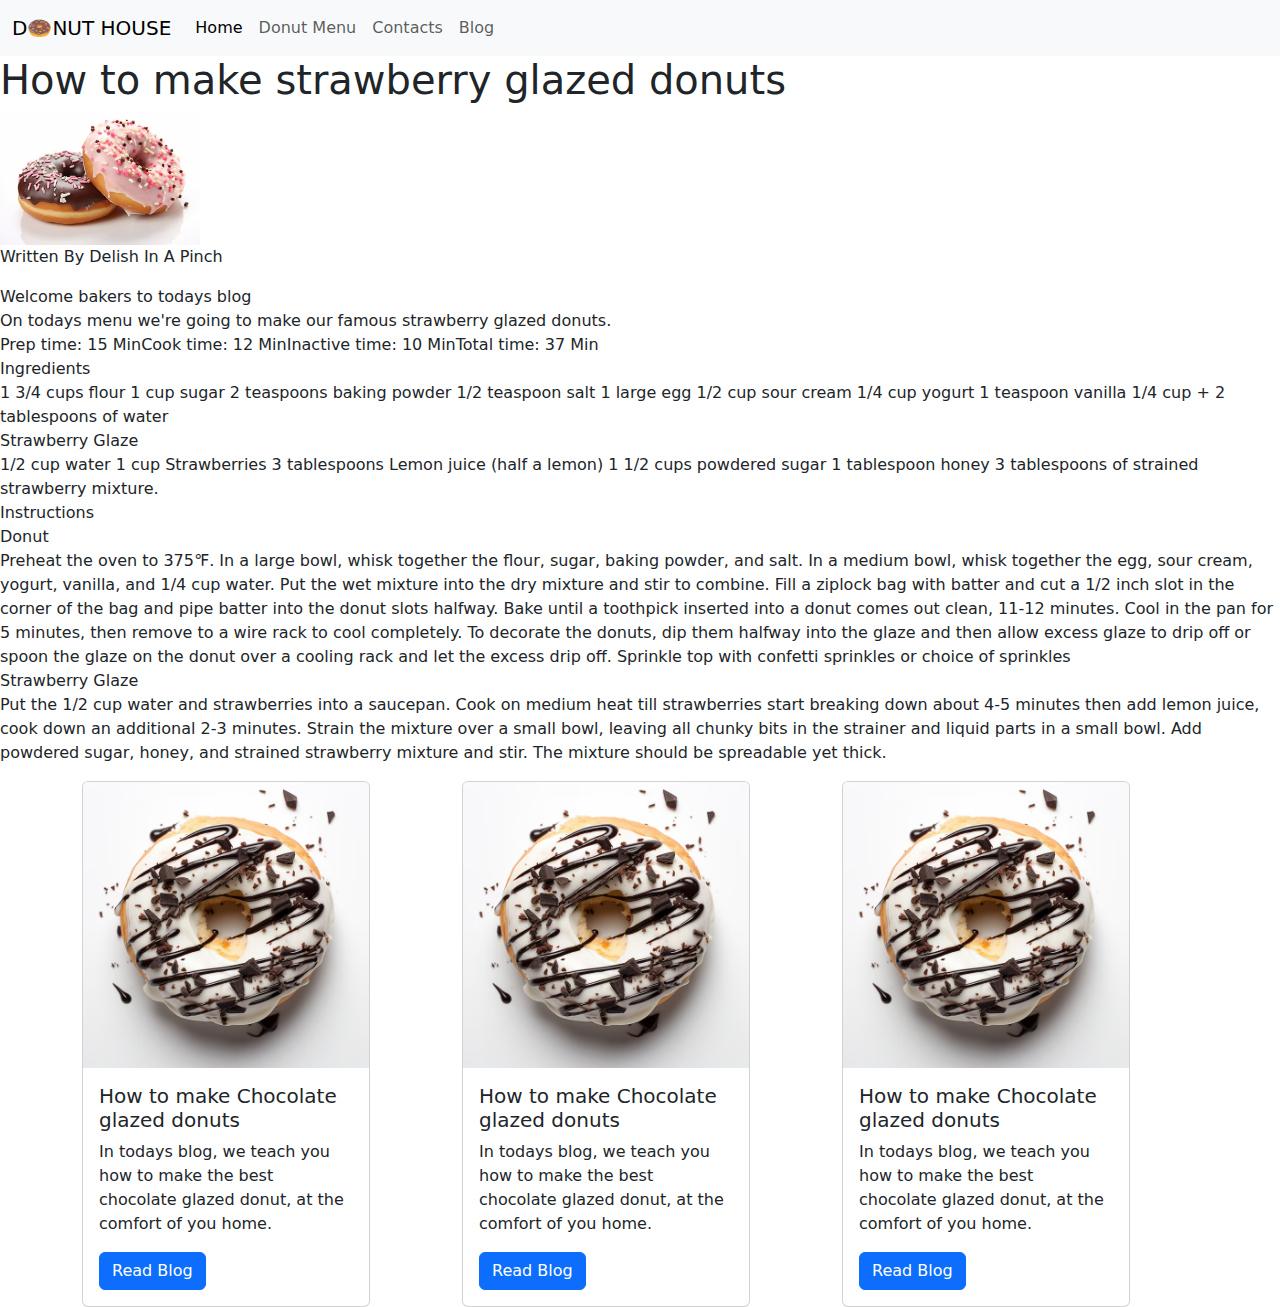
==== blog.html @ 5e094cd3 "created html files with html frameworks/structure" ====
<!DOCTYPE html>
<html lang="en">
  <head>
    <meta charset="UTF-8" />
    <meta name="viewport" content="width=device-width, initial-scale=1.0" />
    <link
      href="https://cdn.jsdelivr.net/npm/bootstrap@5.3.3/dist/css/bootstrap.min.css"
      rel="stylesheet"
      integrity="sha384-QWTKZyjpPEjISv5WaRU9OFeRpok6YctnYmDr5pNlyT2bRjXh0JMhjY6hW+ALEwIH"
      crossorigin="anonymous"
    />
    <script
      src="https://cdn.jsdelivr.net/npm/bootstrap@5.3.3/dist/js/bootstrap.bundle.min.js"
      integrity="sha384-YvpcrYf0tY3lHB60NNkmXc5s9fDVZLESaAA55NDzOxhy9GkcIdslK1eN7N6jIeHz"
      crossorigin="anonymous"
    ></script>
    <title>Document</title>
  </head>
  <body>
    <nav class="navbar navbar-expand-lg bg-body-tertiary">
      <div class="container-fluid">
        <a class="navbar-brand" href="#">D🍩NUT HOUSE</a>
        <button
          class="navbar-toggler"
          type="button"
          data-bs-toggle="collapse"
          data-bs-target="#navbarNavAltMarkup"
          aria-controls="navbarNavAltMarkup"
          aria-expanded="false"
          aria-label="Toggle navigation"
        >
          <span class="navbar-toggler-icon"></span>
        </button>
        <div class="collapse navbar-collapse" id="navbarNavAltMarkup">
          <div class="navbar-nav">
            <a class="nav-link active" aria-current="page" href="index.html"
              >Home</a
            >
            <a class="nav-link" href="menu.html"> Donut Menu</a>
            <a class="nav-link" href="contact.html">Contacts</a>
            <a class="nav-link" href="blog.html">Blog</a>
          </div>
        </div>
      </div>
    </nav>

    <h1>How to make strawberry glazed donuts</h1>

    <img src="src/images/donut3.avif" alt="" width="200px" />
    <p>Written By Delish In A Pinch</p>
    <p>
      Welcome bakers to todays blog <br />
      On todays menu we're going to make our famous strawberry glazed donuts.
      <br />
      Prep time: 15 MinCook time: 12 MinInactive time: 10 MinTotal time: 37 Min
      <br />
      Ingredients <br />
      1 3/4 cups flour 1 cup sugar 2 teaspoons baking powder 1/2 teaspoon salt 1
      large egg 1/2 cup sour cream 1/4 cup yogurt 1 teaspoon vanilla 1/4 cup + 2
      tablespoons of water <br />
      Strawberry Glaze <br />
      1/2 cup water 1 cup Strawberries 3 tablespoons Lemon juice (half a lemon)
      1 1/2 cups powdered sugar 1 tablespoon honey 3 tablespoons of strained
      strawberry mixture.
      <br />
      Instructions <br />
      Donut <br />
      Preheat the oven to 375℉. In a large bowl, whisk together the flour,
      sugar, baking powder, and salt. In a medium bowl, whisk together the egg,
      sour cream, yogurt, vanilla, and 1/4 cup water. Put the wet mixture into
      the dry mixture and stir to combine. Fill a ziplock bag with batter and
      cut a 1/2 inch slot in the corner of the bag and pipe batter into the
      donut slots halfway. Bake until a toothpick inserted into a donut comes
      out clean, 11-12 minutes. Cool in the pan for 5 minutes, then remove to a
      wire rack to cool completely. To decorate the donuts, dip them halfway
      into the glaze and then allow excess glaze to drip off or spoon the glaze
      on the donut over a cooling rack and let the excess drip off. Sprinkle top
      with confetti sprinkles or choice of sprinkles
      <br />
      Strawberry Glaze
      <br />Put the 1/2 cup water and strawberries into a saucepan. Cook on
      medium heat till strawberries start breaking down about 4-5 minutes then
      add lemon juice, cook down an additional 2-3 minutes. Strain the mixture
      over a small bowl, leaving all chunky bits in the strainer and liquid
      parts in a small bowl. Add powdered sugar, honey, and strained strawberry
      mixture and stir. The mixture should be spreadable yet thick.
    </p>

    <div class="container">
      <div class="row">
        <div class="col-sm-4">
          <div class="card" style="width: 18rem">
            <img src="src/images/donut5.avif" class="card-img-top" alt="..." />
            <div class="card-body">
              <h5 class="card-title">How to make Chocolate glazed donuts</h5>
              <p class="card-text">
                In todays blog, we teach you how to make the best chocolate
                glazed donut, at the comfort of you home.
              </p>
              <a href="#" class="btn btn-primary">Read Blog</a>
            </div>
          </div>
        </div>
        <div class="col-sm-4">
          <div class="card" style="width: 18rem">
            <img src="src/images/donut5.avif" class="card-img-top" alt="..." />
            <div class="card-body">
              <h5 class="card-title">How to make Chocolate glazed donuts</h5>
              <p class="card-text">
                In todays blog, we teach you how to make the best chocolate
                glazed donut, at the comfort of you home.
              </p>
              <a href="#" class="btn btn-primary">Read Blog</a>
            </div>
          </div>
        </div>
        <div class="col-sm-4">
          <div class="card" style="width: 18rem">
            <img src="src/images/donut5.avif" class="card-img-top" alt="..." />
            <div class="card-body">
              <h5 class="card-title">How to make Chocolate glazed donuts</h5>
              <p class="card-text">
                In todays blog, we teach you how to make the best chocolate
                glazed donut, at the comfort of you home.
              </p>
              <a href="#" class="btn btn-primary">Read Blog</a>
            </div>
          </div>
        </div>
      </div>
    </div>
  </body>
</html>
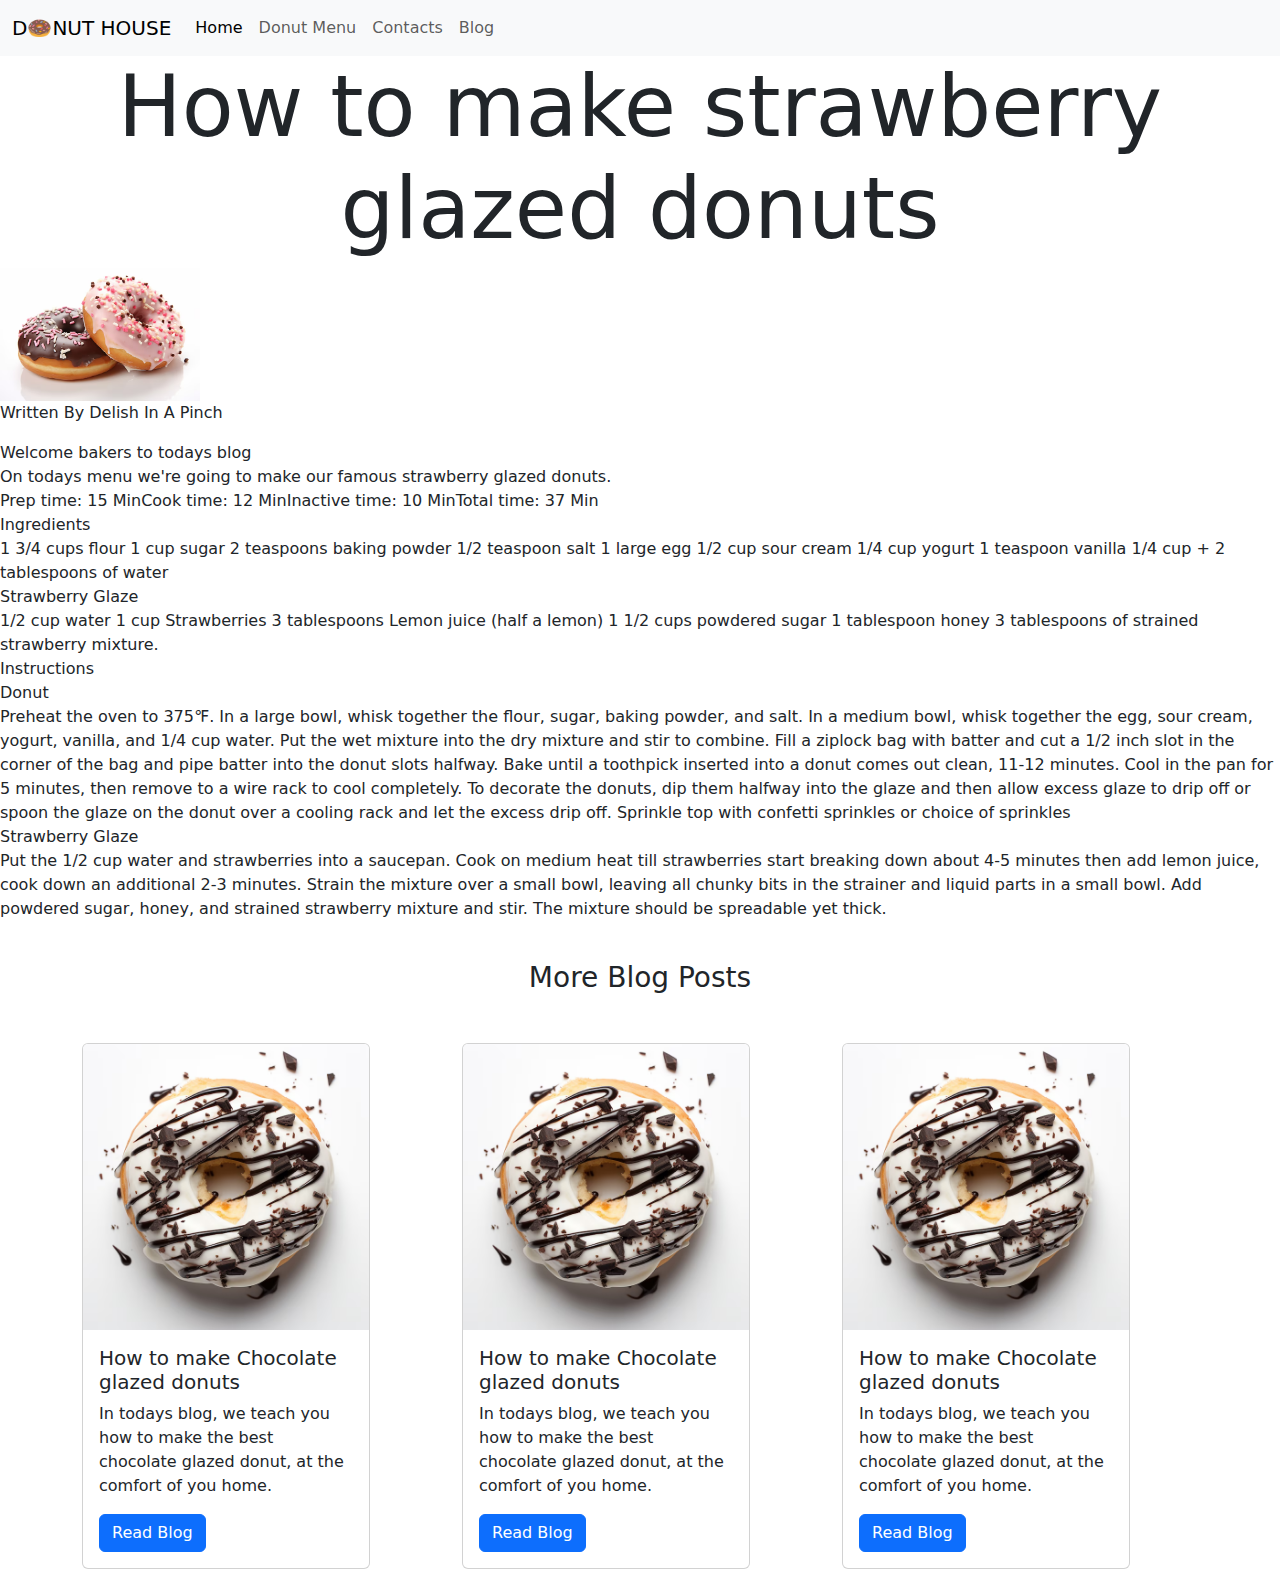
==== commit 8800da4f: "Initial CSS styling" ====
--- a/blog.html
+++ b/blog.html
@@ -14,6 +14,7 @@
       integrity="sha384-YvpcrYf0tY3lHB60NNkmXc5s9fDVZLESaAA55NDzOxhy9GkcIdslK1eN7N6jIeHz"
       crossorigin="anonymous"
     ></script>
+    <link rel="stylesheet" href="src/images/style.css" />
     <title>Document</title>
   </head>
   <body>
@@ -44,7 +45,7 @@
       </div>
     </nav>
 
-    <h1>How to make strawberry glazed donuts</h1>
+    <h1 class="text-center">How to make strawberry glazed donuts</h1>
 
     <img src="src/images/donut3.avif" alt="" width="200px" />
     <p>Written By Delish In A Pinch</p>
@@ -86,7 +87,10 @@
       mixture and stir. The mixture should be spreadable yet thick.
     </p>
 
-    <div class="container">
+    <br />
+    <h3 class="text-center">More Blog Posts</h3>
+
+    <div class="container mt-5">
       <div class="row">
         <div class="col-sm-4">
           <div class="card" style="width: 18rem">
--- a/src/images/style.css
+++ b/src/images/style.css
@@ -0,0 +1,46 @@
+h1 {
+  font-size: 85px;
+}
+a {
+  text-decoration: none;
+  color: black;
+}
+
+.main-page {
+  display: flex;
+  justify-content: space-between;
+  margin: 50px;
+}
+.menu-button {
+  margin: 30px;
+  padding: 20px;
+  border: 3px solid #f70776;
+  border-radius: 20px;
+  background-color: #f70776;
+}
+.menu-button:hover {
+  background-color: white;
+  color: #f70776;
+  transition: 200ms ease-in-out;
+  cursor: pointer;
+}
+.home-image {
+  border-radius: 20px;
+  border: 5px solid #f70776;
+}
+.menu-image {
+  border-radius: 5px;
+  width: 200px;
+  margin: 30px;
+  transition: transform 0.3s ease-in-out;
+}
+.menu-image:hover {
+  transform: scale(1.2);
+}
+.order-button {
+  margin: 10px;
+  padding: 10px;
+  border: 3px solid #f70776;
+  border-radius: 8px;
+  background-color: #f70776;
+}
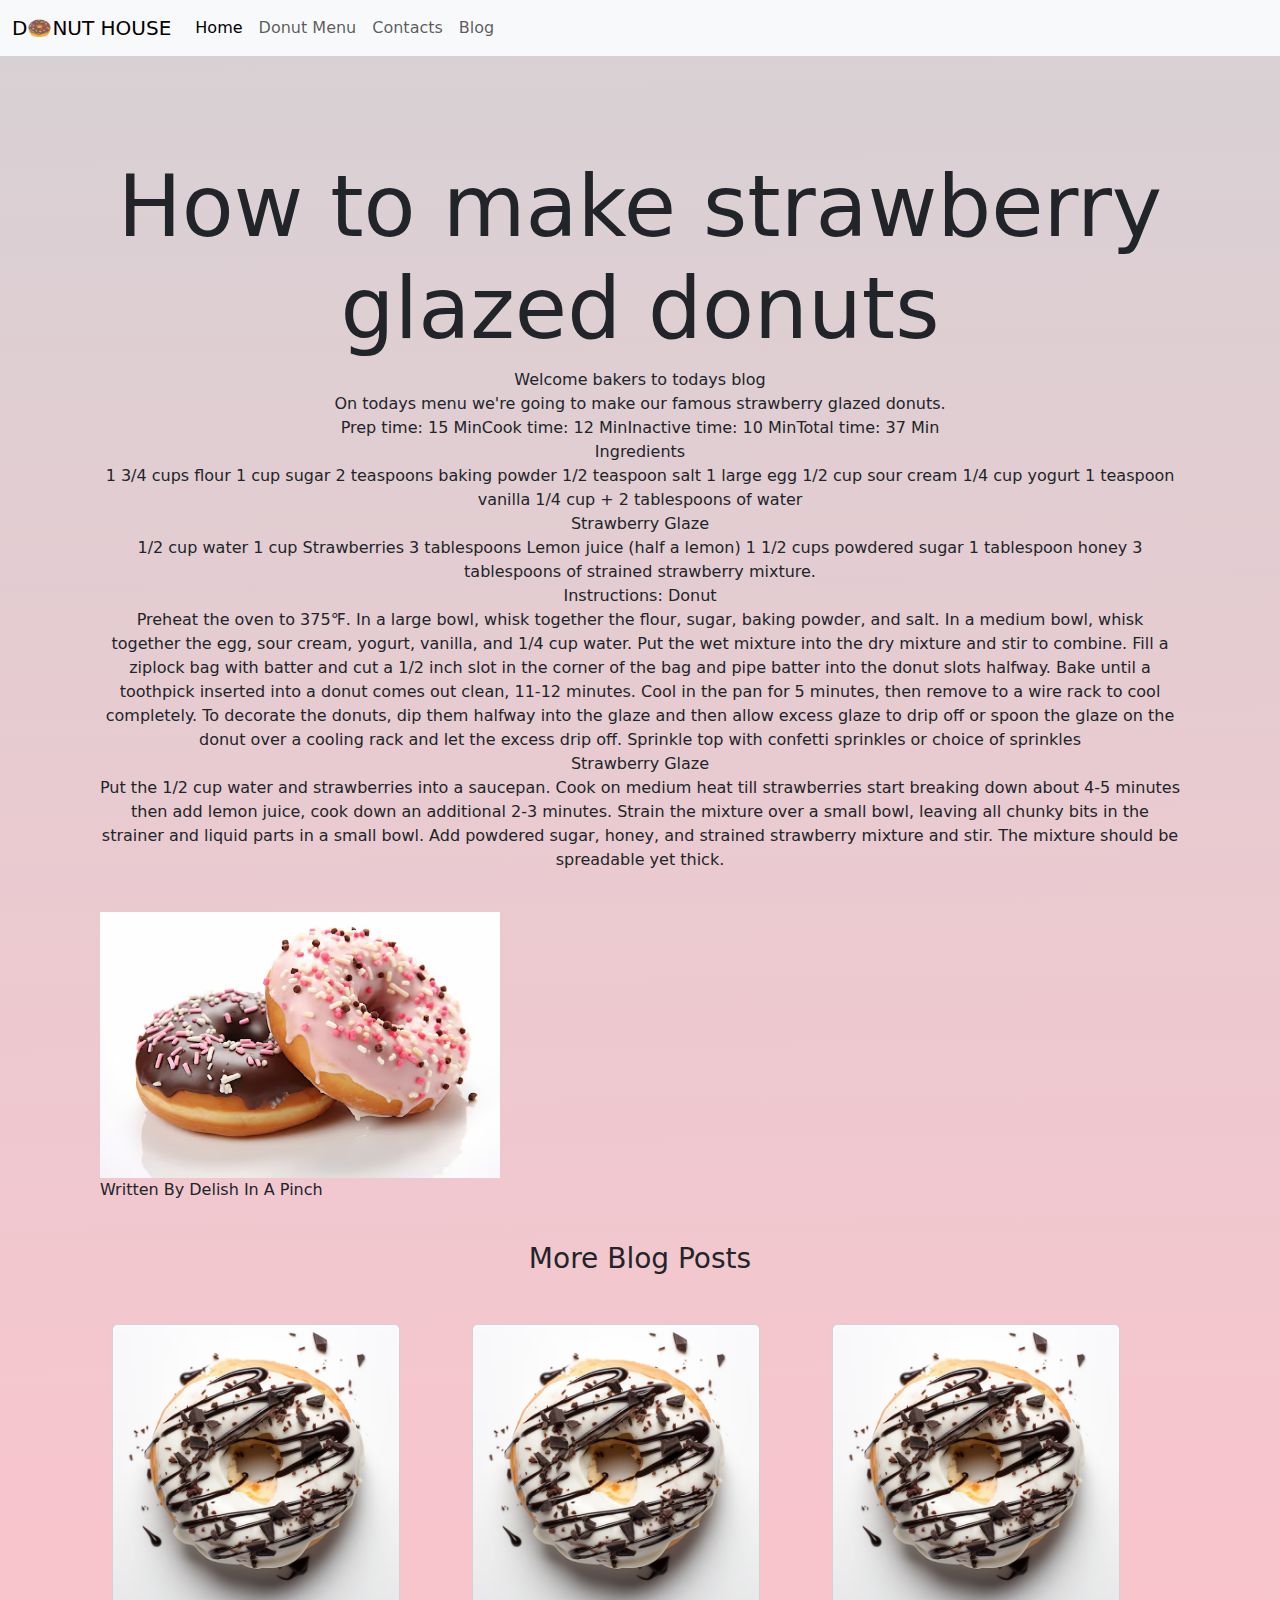
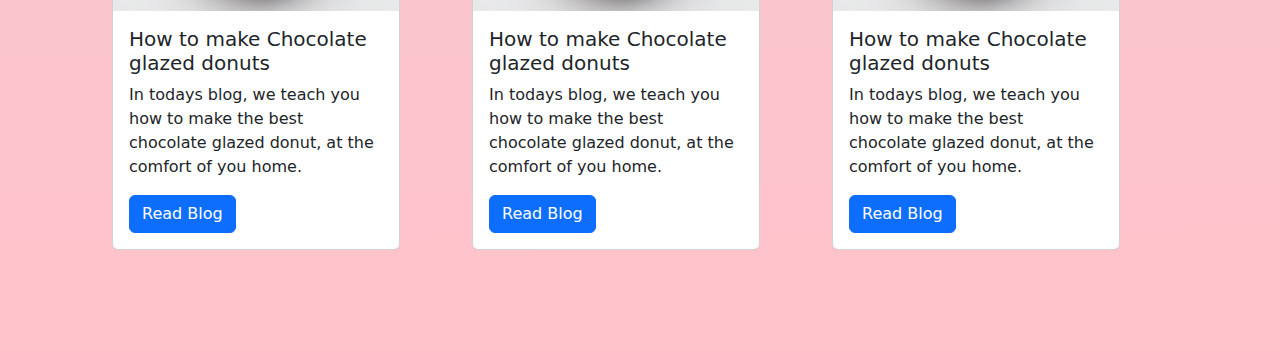
==== commit 48d6b7d5: "updated html structure and css styling" ====
--- a/blog.html
+++ b/blog.html
@@ -18,120 +18,137 @@
     <title>Document</title>
   </head>
   <body>
-    <nav class="navbar navbar-expand-lg bg-body-tertiary">
-      <div class="container-fluid">
-        <a class="navbar-brand" href="#">D🍩NUT HOUSE</a>
-        <button
-          class="navbar-toggler"
-          type="button"
-          data-bs-toggle="collapse"
-          data-bs-target="#navbarNavAltMarkup"
-          aria-controls="navbarNavAltMarkup"
-          aria-expanded="false"
-          aria-label="Toggle navigation"
-        >
-          <span class="navbar-toggler-icon"></span>
-        </button>
-        <div class="collapse navbar-collapse" id="navbarNavAltMarkup">
-          <div class="navbar-nav">
-            <a class="nav-link active" aria-current="page" href="index.html"
-              >Home</a
-            >
-            <a class="nav-link" href="menu.html"> Donut Menu</a>
-            <a class="nav-link" href="contact.html">Contacts</a>
-            <a class="nav-link" href="blog.html">Blog</a>
-          </div>
-        </div>
-      </div>
-    </nav>
-
-    <h1 class="text-center">How to make strawberry glazed donuts</h1>
-
-    <img src="src/images/donut3.avif" alt="" width="200px" />
-    <p>Written By Delish In A Pinch</p>
-    <p>
-      Welcome bakers to todays blog <br />
-      On todays menu we're going to make our famous strawberry glazed donuts.
-      <br />
-      Prep time: 15 MinCook time: 12 MinInactive time: 10 MinTotal time: 37 Min
-      <br />
-      Ingredients <br />
-      1 3/4 cups flour 1 cup sugar 2 teaspoons baking powder 1/2 teaspoon salt 1
-      large egg 1/2 cup sour cream 1/4 cup yogurt 1 teaspoon vanilla 1/4 cup + 2
-      tablespoons of water <br />
-      Strawberry Glaze <br />
-      1/2 cup water 1 cup Strawberries 3 tablespoons Lemon juice (half a lemon)
-      1 1/2 cups powdered sugar 1 tablespoon honey 3 tablespoons of strained
-      strawberry mixture.
-      <br />
-      Instructions <br />
-      Donut <br />
-      Preheat the oven to 375℉. In a large bowl, whisk together the flour,
-      sugar, baking powder, and salt. In a medium bowl, whisk together the egg,
-      sour cream, yogurt, vanilla, and 1/4 cup water. Put the wet mixture into
-      the dry mixture and stir to combine. Fill a ziplock bag with batter and
-      cut a 1/2 inch slot in the corner of the bag and pipe batter into the
-      donut slots halfway. Bake until a toothpick inserted into a donut comes
-      out clean, 11-12 minutes. Cool in the pan for 5 minutes, then remove to a
-      wire rack to cool completely. To decorate the donuts, dip them halfway
-      into the glaze and then allow excess glaze to drip off or spoon the glaze
-      on the donut over a cooling rack and let the excess drip off. Sprinkle top
-      with confetti sprinkles or choice of sprinkles
-      <br />
-      Strawberry Glaze
-      <br />Put the 1/2 cup water and strawberries into a saucepan. Cook on
-      medium heat till strawberries start breaking down about 4-5 minutes then
-      add lemon juice, cook down an additional 2-3 minutes. Strain the mixture
-      over a small bowl, leaving all chunky bits in the strainer and liquid
-      parts in a small bowl. Add powdered sugar, honey, and strained strawberry
-      mixture and stir. The mixture should be spreadable yet thick.
-    </p>
-
-    <br />
-    <h3 class="text-center">More Blog Posts</h3>
-
-    <div class="container mt-5">
-      <div class="row">
-        <div class="col-sm-4">
-          <div class="card" style="width: 18rem">
-            <img src="src/images/donut5.avif" class="card-img-top" alt="..." />
-            <div class="card-body">
-              <h5 class="card-title">How to make Chocolate glazed donuts</h5>
-              <p class="card-text">
-                In todays blog, we teach you how to make the best chocolate
-                glazed donut, at the comfort of you home.
-              </p>
-              <a href="#" class="btn btn-primary">Read Blog</a>
+    <header>
+      <nav class="navbar navbar-expand-lg bg-body-tertiary">
+        <div class="container-fluid">
+          <a class="navbar-brand" href="#">D🍩NUT HOUSE</a>
+          <button
+            class="navbar-toggler"
+            type="button"
+            data-bs-toggle="collapse"
+            data-bs-target="#navbarNavAltMarkup"
+            aria-controls="navbarNavAltMarkup"
+            aria-expanded="false"
+            aria-label="Toggle navigation"
+          >
+            <span class="navbar-toggler-icon"></span>
+          </button>
+          <div class="collapse navbar-collapse" id="navbarNavAltMarkup">
+            <div class="navbar-nav">
+              <a class="nav-link active" aria-current="page" href="index.html"
+                >Home</a
+              >
+              <a class="nav-link" href="menu.html"> Donut Menu</a>
+              <a class="nav-link" href="contact.html">Contacts</a>
+              <a class="nav-link" href="blog.html">Blog</a>
             </div>
           </div>
         </div>
-        <div class="col-sm-4">
-          <div class="card" style="width: 18rem">
-            <img src="src/images/donut5.avif" class="card-img-top" alt="..." />
-            <div class="card-body">
-              <h5 class="card-title">How to make Chocolate glazed donuts</h5>
-              <p class="card-text">
-                In todays blog, we teach you how to make the best chocolate
-                glazed donut, at the comfort of you home.
-              </p>
-              <a href="#" class="btn btn-primary">Read Blog</a>
+      </nav>
+    </header>
+
+    <main>
+      <h1 class="text-center mt-5">How to make strawberry glazed donuts</h1>
+
+      <p class="blog-pargraph text-center">
+        Welcome bakers to todays blog <br />
+        On todays menu we're going to make our famous strawberry glazed donuts.
+        <br />
+        Prep time: 15 MinCook time: 12 MinInactive time: 10 MinTotal time: 37
+        Min
+        <br />
+        Ingredients <br />
+        1 3/4 cups flour 1 cup sugar 2 teaspoons baking powder 1/2 teaspoon salt
+        1 large egg 1/2 cup sour cream 1/4 cup yogurt 1 teaspoon vanilla 1/4 cup
+        + 2 tablespoons of water <br />
+        Strawberry Glaze <br />
+        1/2 cup water 1 cup Strawberries 3 tablespoons Lemon juice (half a
+        lemon) 1 1/2 cups powdered sugar 1 tablespoon honey 3 tablespoons of
+        strained strawberry mixture.
+        <br />
+        Instructions: Donut <br />
+        Preheat the oven to 375℉. In a large bowl, whisk together the flour,
+        sugar, baking powder, and salt. In a medium bowl, whisk together the
+        egg, sour cream, yogurt, vanilla, and 1/4 cup water. Put the wet mixture
+        into the dry mixture and stir to combine. Fill a ziplock bag with batter
+        and cut a 1/2 inch slot in the corner of the bag and pipe batter into
+        the donut slots halfway. Bake until a toothpick inserted into a donut
+        comes out clean, 11-12 minutes. Cool in the pan for 5 minutes, then
+        remove to a wire rack to cool completely. To decorate the donuts, dip
+        them halfway into the glaze and then allow excess glaze to drip off or
+        spoon the glaze on the donut over a cooling rack and let the excess drip
+        off. Sprinkle top with confetti sprinkles or choice of sprinkles
+        <br />
+        Strawberry Glaze
+        <br />Put the 1/2 cup water and strawberries into a saucepan. Cook on
+        medium heat till strawberries start breaking down about 4-5 minutes then
+        add lemon juice, cook down an additional 2-3 minutes. Strain the mixture
+        over a small bowl, leaving all chunky bits in the strainer and liquid
+        parts in a small bowl. Add powdered sugar, honey, and strained
+        strawberry mixture and stir. The mixture should be spreadable yet thick.
+      </p>
+      <br />
+      <img src="src/images/donut3.avif" alt="" width="400px" />
+      <p>Written By Delish In A Pinch</p>
+
+      <br />
+      <h3 class="text-center">More Blog Posts</h3>
+
+      <div class="container mt-5">
+        <div class="row">
+          <div class="col-sm-4">
+            <div class="card" style="width: 18rem">
+              <img
+                src="src/images/donut5.avif"
+                class="card-img-top"
+                alt="..."
+              />
+              <div class="card-body">
+                <h5 class="card-title">How to make Chocolate glazed donuts</h5>
+                <p class="card-text">
+                  In todays blog, we teach you how to make the best chocolate
+                  glazed donut, at the comfort of you home.
+                </p>
+                <a href="#" class="btn btn-primary">Read Blog</a>
+              </div>
             </div>
           </div>
-        </div>
-        <div class="col-sm-4">
-          <div class="card" style="width: 18rem">
-            <img src="src/images/donut5.avif" class="card-img-top" alt="..." />
-            <div class="card-body">
-              <h5 class="card-title">How to make Chocolate glazed donuts</h5>
-              <p class="card-text">
-                In todays blog, we teach you how to make the best chocolate
-                glazed donut, at the comfort of you home.
-              </p>
-              <a href="#" class="btn btn-primary">Read Blog</a>
+          <div class="col-sm-4">
+            <div class="card" style="width: 18rem">
+              <img
+                src="src/images/donut5.avif"
+                class="card-img-top"
+                alt="..."
+              />
+              <div class="card-body">
+                <h5 class="card-title">How to make Chocolate glazed donuts</h5>
+                <p class="card-text">
+                  In todays blog, we teach you how to make the best chocolate
+                  glazed donut, at the comfort of you home.
+                </p>
+                <a href="#" class="btn btn-primary">Read Blog</a>
+              </div>
+            </div>
+          </div>
+          <div class="col-sm-4">
+            <div class="card" style="width: 18rem">
+              <img
+                src="src/images/donut5.avif"
+                class="card-img-top"
+                alt="..."
+              />
+              <div class="card-body">
+                <h5 class="card-title">How to make Chocolate glazed donuts</h5>
+                <p class="card-text">
+                  In todays blog, we teach you how to make the best chocolate
+                  glazed donut, at the comfort of you home.
+                </p>
+                <a href="#" class="btn btn-primary">Read Blog</a>
+              </div>
             </div>
           </div>
         </div>
       </div>
-    </div>
+    </main>
   </body>
 </html>
--- a/src/images/style.css
+++ b/src/images/style.css
@@ -1,3 +1,13 @@
+body {
+  background: linear-gradient(
+    179.4deg,
+    rgb(216, 209, 212) 2.2%,
+    rgb(255, 194, 203) 96.2%
+  );
+}
+main {
+  margin: 100px;
+}
 h1 {
   font-size: 85px;
 }
@@ -5,10 +15,9 @@
   text-decoration: none;
   color: black;
 }
-
 .main-page {
   display: flex;
-  justify-content: space-between;
+  justify-content: space-evenly;
   margin: 50px;
 }
 .menu-button {
@@ -25,11 +34,11 @@
   cursor: pointer;
 }
 .home-image {
-  border-radius: 20px;
-  border: 5px solid #f70776;
+  border-radius: 100px;
 }
 .menu-image {
   border-radius: 5px;
+  border: 1px solid #f70776;
   width: 200px;
   margin: 30px;
   transition: transform 0.3s ease-in-out;
@@ -44,3 +53,16 @@
   border-radius: 8px;
   background-color: #f70776;
 }
+.review-board {
+  text-align: center;
+  height: 200px;
+  width: 300px;
+  padding: 25px;
+  margin-left: 500px;
+  backdrop-filter: blur(10px);
+  background-color: rgba(225, 225, 225, 0.7);
+  border-radius: 10px;
+}
+.contact-info {
+  border: 1px solid #f70776;
+}
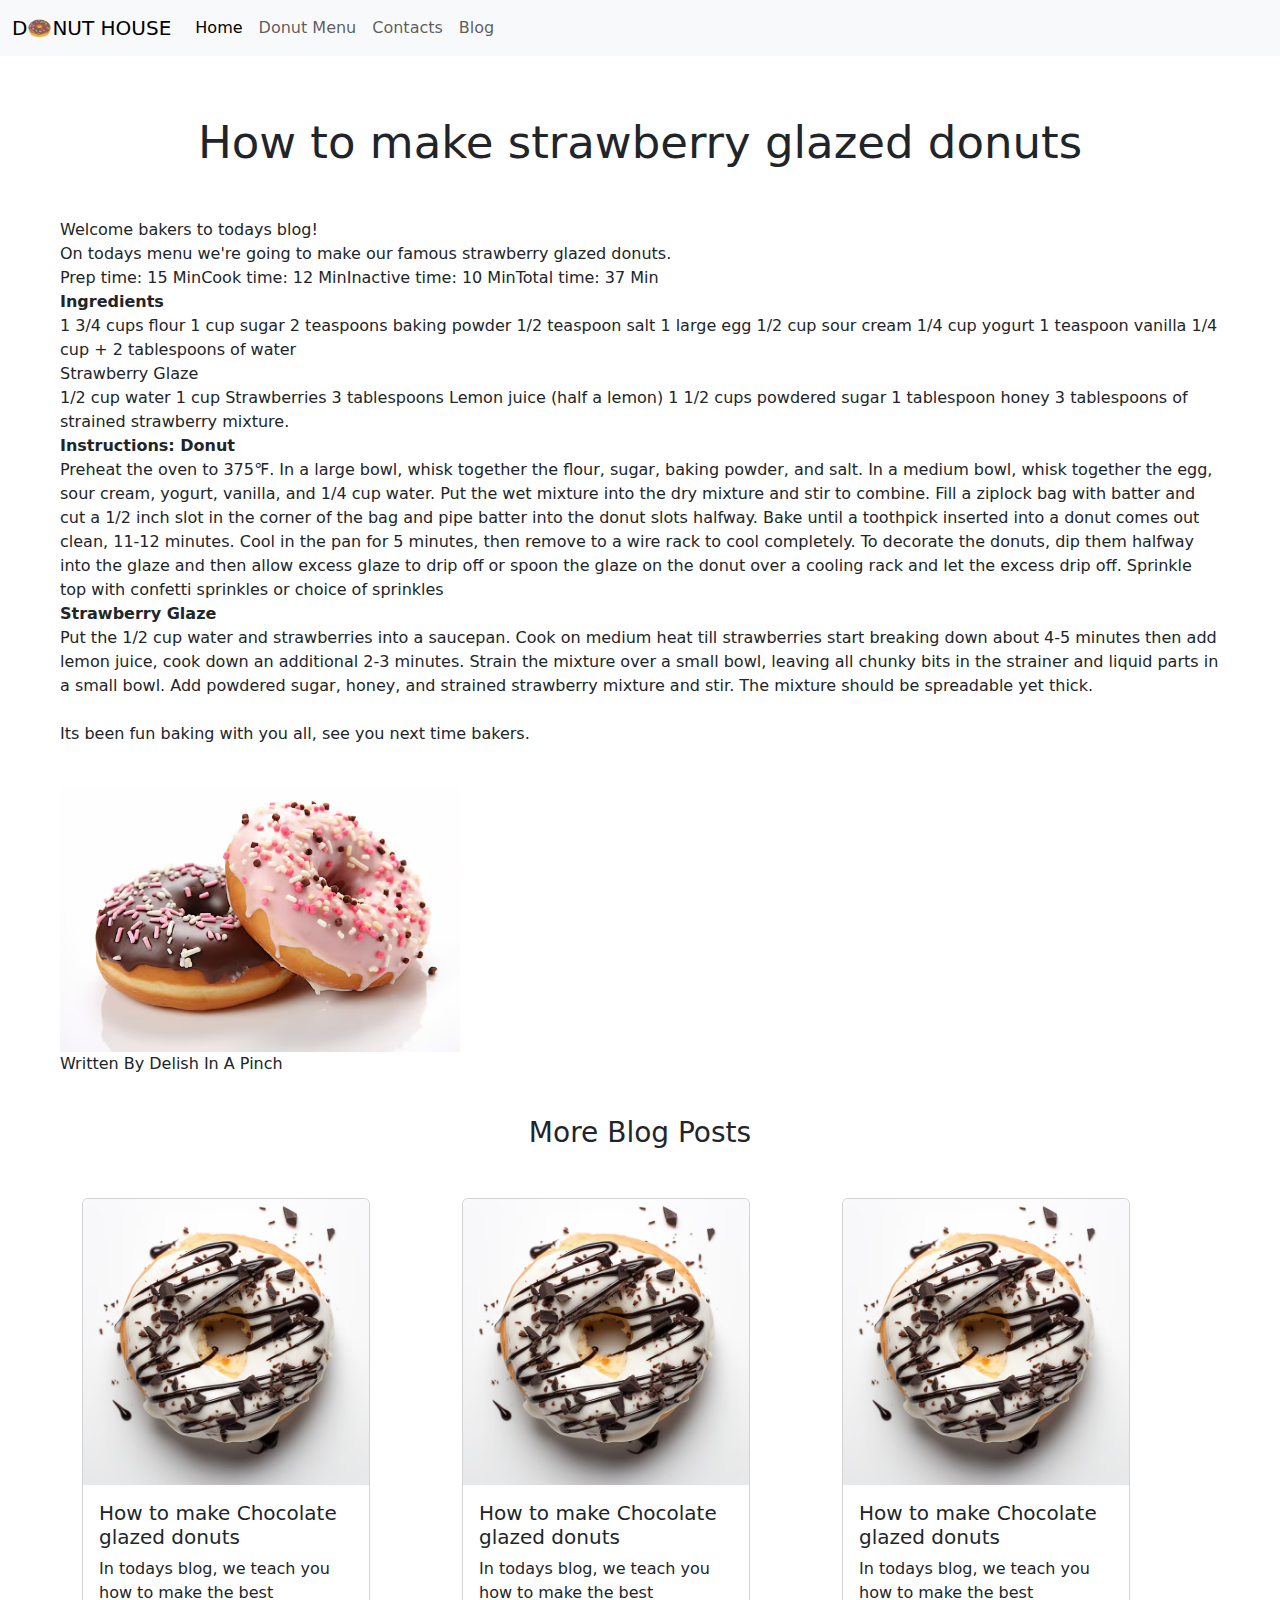
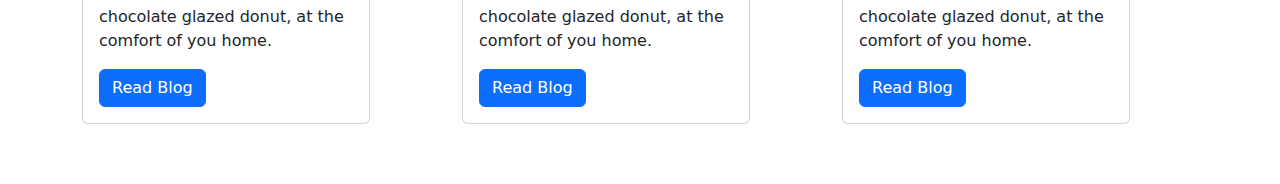
==== commit f65fbb9b: "updated html files" ====
--- a/blog.html
+++ b/blog.html
@@ -50,14 +50,14 @@
     <main>
       <h1 class="text-center mt-5">How to make strawberry glazed donuts</h1>
 
-      <p class="blog-pargraph text-center">
-        Welcome bakers to todays blog <br />
+      <p class="blog-pargraph mt-5">
+        Welcome bakers to todays blog! <br />
         On todays menu we're going to make our famous strawberry glazed donuts.
         <br />
         Prep time: 15 MinCook time: 12 MinInactive time: 10 MinTotal time: 37
         Min
         <br />
-        Ingredients <br />
+        <strong>Ingredients</strong> <br />
         1 3/4 cups flour 1 cup sugar 2 teaspoons baking powder 1/2 teaspoon salt
         1 large egg 1/2 cup sour cream 1/4 cup yogurt 1 teaspoon vanilla 1/4 cup
         + 2 tablespoons of water <br />
@@ -66,7 +66,8 @@
         lemon) 1 1/2 cups powdered sugar 1 tablespoon honey 3 tablespoons of
         strained strawberry mixture.
         <br />
-        Instructions: Donut <br />
+        <strong>Instructions: Donut</strong>
+        <br />
         Preheat the oven to 375℉. In a large bowl, whisk together the flour,
         sugar, baking powder, and salt. In a medium bowl, whisk together the
         egg, sour cream, yogurt, vanilla, and 1/4 cup water. Put the wet mixture
@@ -79,13 +80,17 @@
         spoon the glaze on the donut over a cooling rack and let the excess drip
         off. Sprinkle top with confetti sprinkles or choice of sprinkles
         <br />
-        Strawberry Glaze
+        <strong>Strawberry Glaze</strong>
+
         <br />Put the 1/2 cup water and strawberries into a saucepan. Cook on
         medium heat till strawberries start breaking down about 4-5 minutes then
         add lemon juice, cook down an additional 2-3 minutes. Strain the mixture
         over a small bowl, leaving all chunky bits in the strainer and liquid
         parts in a small bowl. Add powdered sugar, honey, and strained
         strawberry mixture and stir. The mixture should be spreadable yet thick.
+        <br />
+        <br />
+        Its been fun baking with you all, see you next time bakers.
       </p>
       <br />
       <img src="src/images/donut3.avif" alt="" width="400px" />
--- a/src/images/style.css
+++ b/src/images/style.css
@@ -1,12 +1,13 @@
+:root {
+  --primary-color: #fd5ba7cf;
+  --box-shadow: 3px 5px 5px #3f2430;
+}
 body {
-  background: linear-gradient(
-    179.4deg,
-    rgb(216, 209, 212) 2.2%,
-    rgb(255, 194, 203) 96.2%
-  );
+  max-width: auto;
+  margin: auto;
 }
 main {
-  margin: 100px;
+  margin: 80px;
 }
 h1 {
   font-size: 85px;
@@ -23,13 +24,14 @@
 .menu-button {
   margin: 30px;
   padding: 20px;
-  border: 3px solid #f70776;
+  border: 3px solid var(--primary-color);
   border-radius: 20px;
-  background-color: #f70776;
+  background-color: var(--primary-color);
+  box-shadow: var(--box-shadow);
 }
 .menu-button:hover {
   background-color: white;
-  color: #f70776;
+  color: var(--primary-color);
   transition: 200ms ease-in-out;
   cursor: pointer;
 }
@@ -38,7 +40,7 @@
 }
 .menu-image {
   border-radius: 5px;
-  border: 1px solid #f70776;
+  border: 1px solid var(--primary-color);
   width: 200px;
   margin: 30px;
   transition: transform 0.3s ease-in-out;
@@ -49,20 +51,48 @@
 .order-button {
   margin: 10px;
   padding: 10px;
-  border: 3px solid #f70776;
+  border: 3px solid var(--primary-color);
   border-radius: 8px;
-  background-color: #f70776;
+  background-color: var(--primary-color);
+  transition: transform 0.3s ease-in-out;
+  box-shadow: var(--box-shadow);
+}
+.order-button:hover {
+  background-color: white;
+  transform: scale(1.2);
 }
 .review-board {
   text-align: center;
-  height: 200px;
-  width: 300px;
+  height: 300px;
+  width: 600px;
   padding: 25px;
-  margin-left: 500px;
+  margin-left: 350px;
   backdrop-filter: blur(10px);
   background-color: rgba(225, 225, 225, 0.7);
   border-radius: 10px;
 }
 .contact-info {
-  border: 1px solid #f70776;
+  border: 1px solid var(--primary-color);
 }
+.details {
+  width: 300px;
+  margin-top: 15px;
+  font-size: 18px;
+}
+.review-button {
+  background-color: var(--primary-color);
+  font-size: 24px;
+  border-radius: 8px;
+  border: 3px solid var(--primary-color);
+}
+@media (min-width: 400px) {
+  h1 {
+    font-size: 45px;
+  }
+  main {
+    margin: 60px;
+  }
+  .review-board {
+    display: flex;
+  }
+}
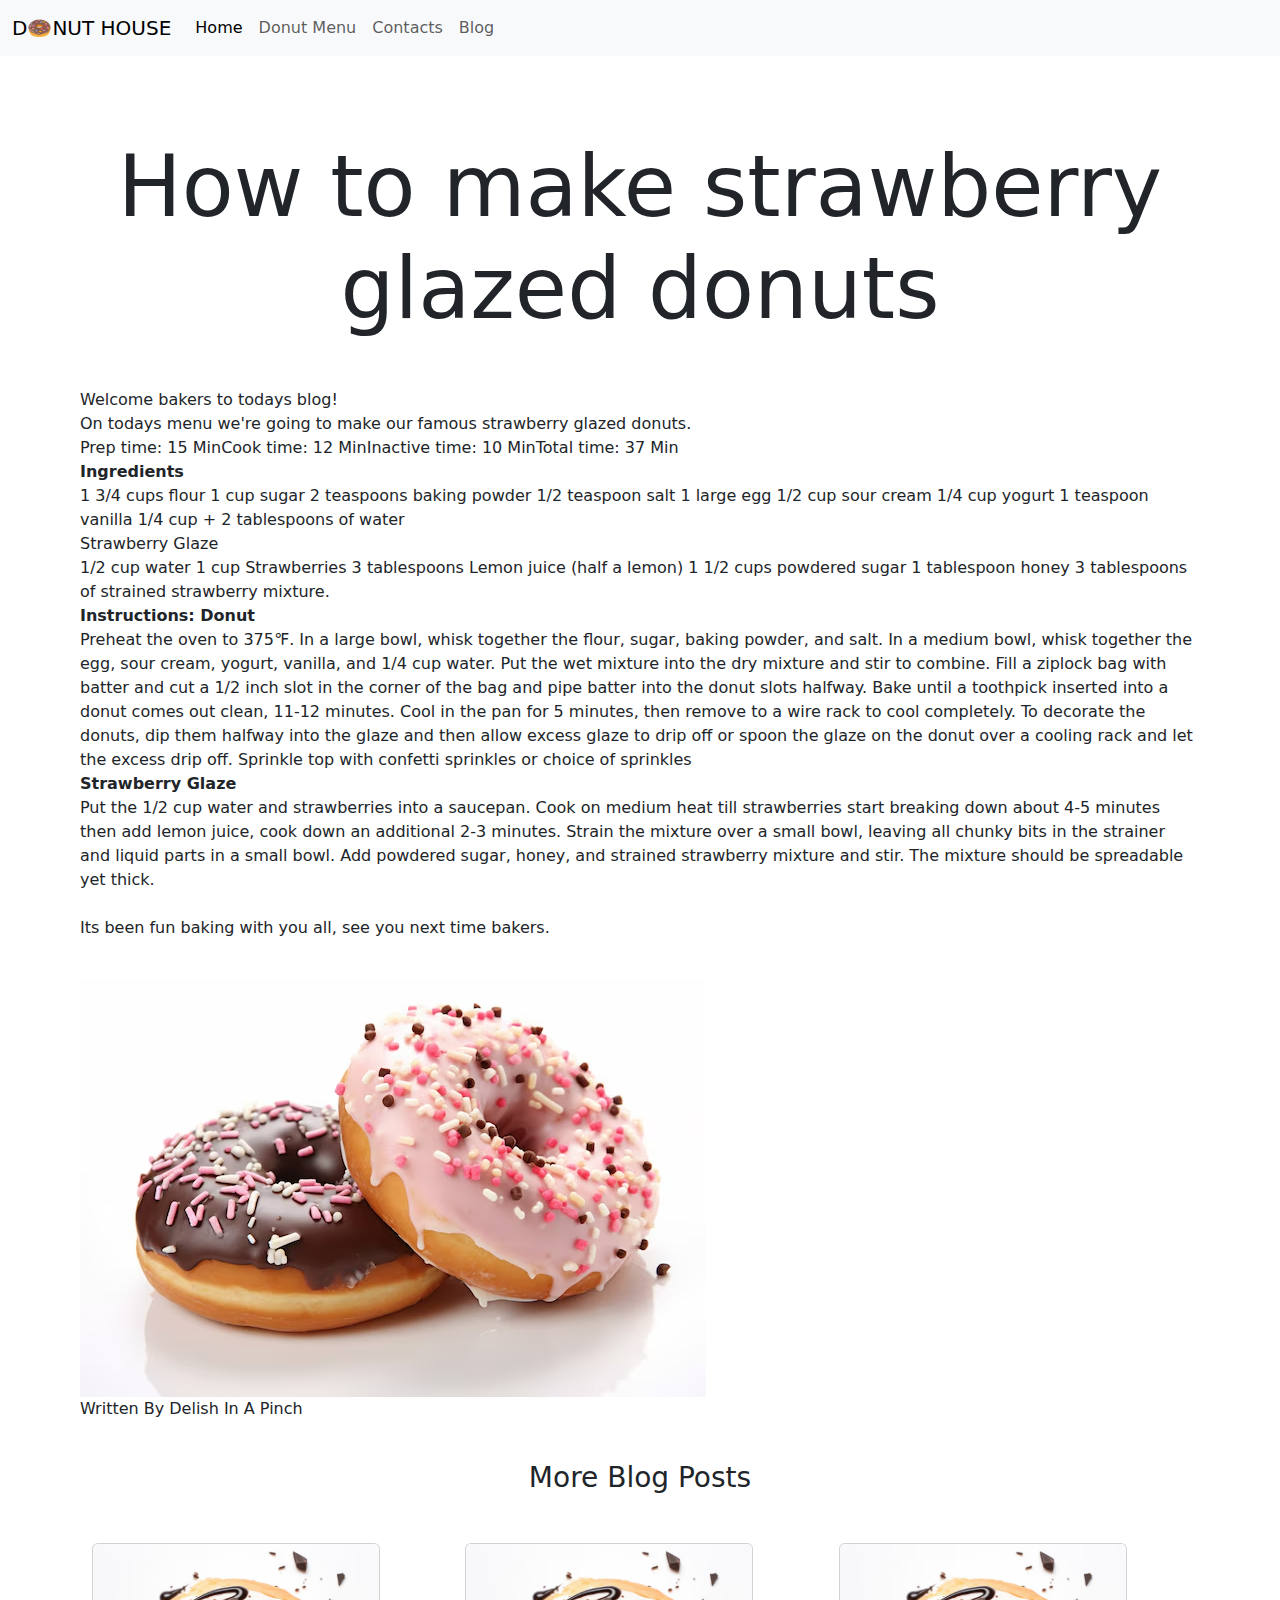
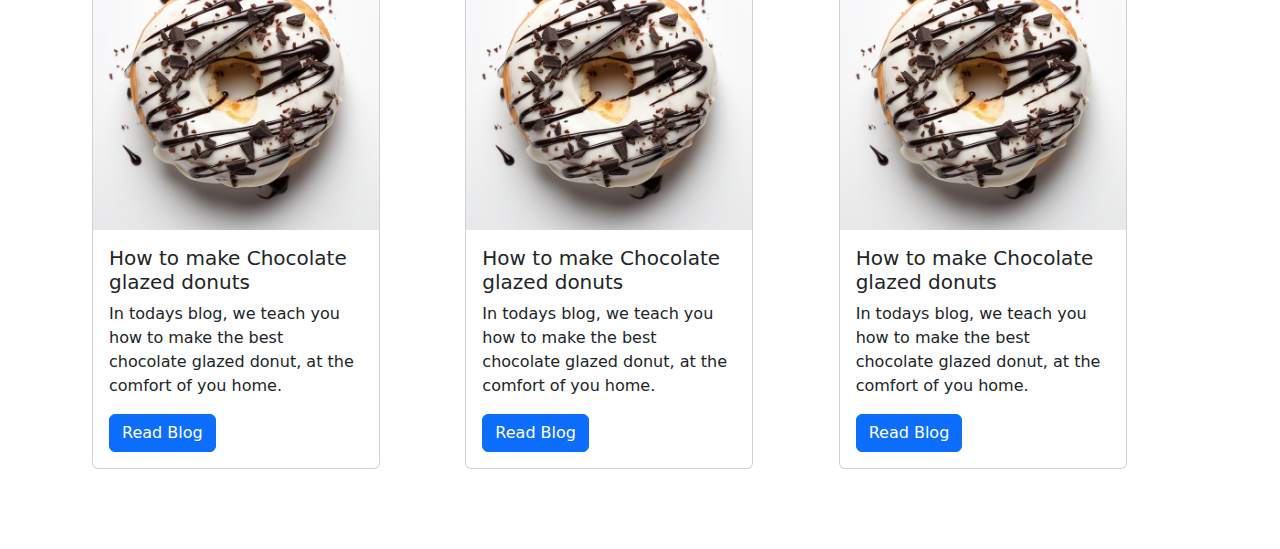
==== commit c32c6758: "SEO optimization in html structure" ====
--- a/blog.html
+++ b/blog.html
@@ -3,6 +3,10 @@
   <head>
     <meta charset="UTF-8" />
     <meta name="viewport" content="width=device-width, initial-scale=1.0" />
+    <meta
+      name="description"
+      content="The Donut House company website blopg page."
+    />
     <link
       href="https://cdn.jsdelivr.net/npm/bootstrap@5.3.3/dist/css/bootstrap.min.css"
       rel="stylesheet"
@@ -15,7 +19,7 @@
       crossorigin="anonymous"
     ></script>
     <link rel="stylesheet" href="src/images/style.css" />
-    <title>Document</title>
+    <title>Donut House blog page</title>
   </head>
   <body>
     <header>
@@ -93,7 +97,8 @@
         Its been fun baking with you all, see you next time bakers.
       </p>
       <br />
-      <img src="src/images/donut3.avif" alt="" width="400px" />
+      <img src="src/images/donut3.avif" alt=" chocolate and strawberry glazed
+      donuts width="400px" />
       <p>Written By Delish In A Pinch</p>
 
       <br />
@@ -106,7 +111,7 @@
               <img
                 src="src/images/donut5.avif"
                 class="card-img-top"
-                alt="..."
+                alt="Oreo donut"
               />
               <div class="card-body">
                 <h5 class="card-title">How to make Chocolate glazed donuts</h5>
@@ -123,7 +128,7 @@
               <img
                 src="src/images/donut5.avif"
                 class="card-img-top"
-                alt="..."
+                alt="Oreo donut"
               />
               <div class="card-body">
                 <h5 class="card-title">How to make Chocolate glazed donuts</h5>
@@ -140,7 +145,7 @@
               <img
                 src="src/images/donut5.avif"
                 class="card-img-top"
-                alt="..."
+                alt="Oreo donut"
               />
               <div class="card-body">
                 <h5 class="card-title">How to make Chocolate glazed donuts</h5>
--- a/src/images/style.css
+++ b/src/images/style.css
@@ -85,14 +85,11 @@
   border-radius: 8px;
   border: 3px solid var(--primary-color);
 }
-@media (min-width: 400px) {
+@media (max-width: 900px) {
   h1 {
     font-size: 45px;
   }
   main {
     margin: 60px;
   }
-  .review-board {
-    display: flex;
-  }
 }
